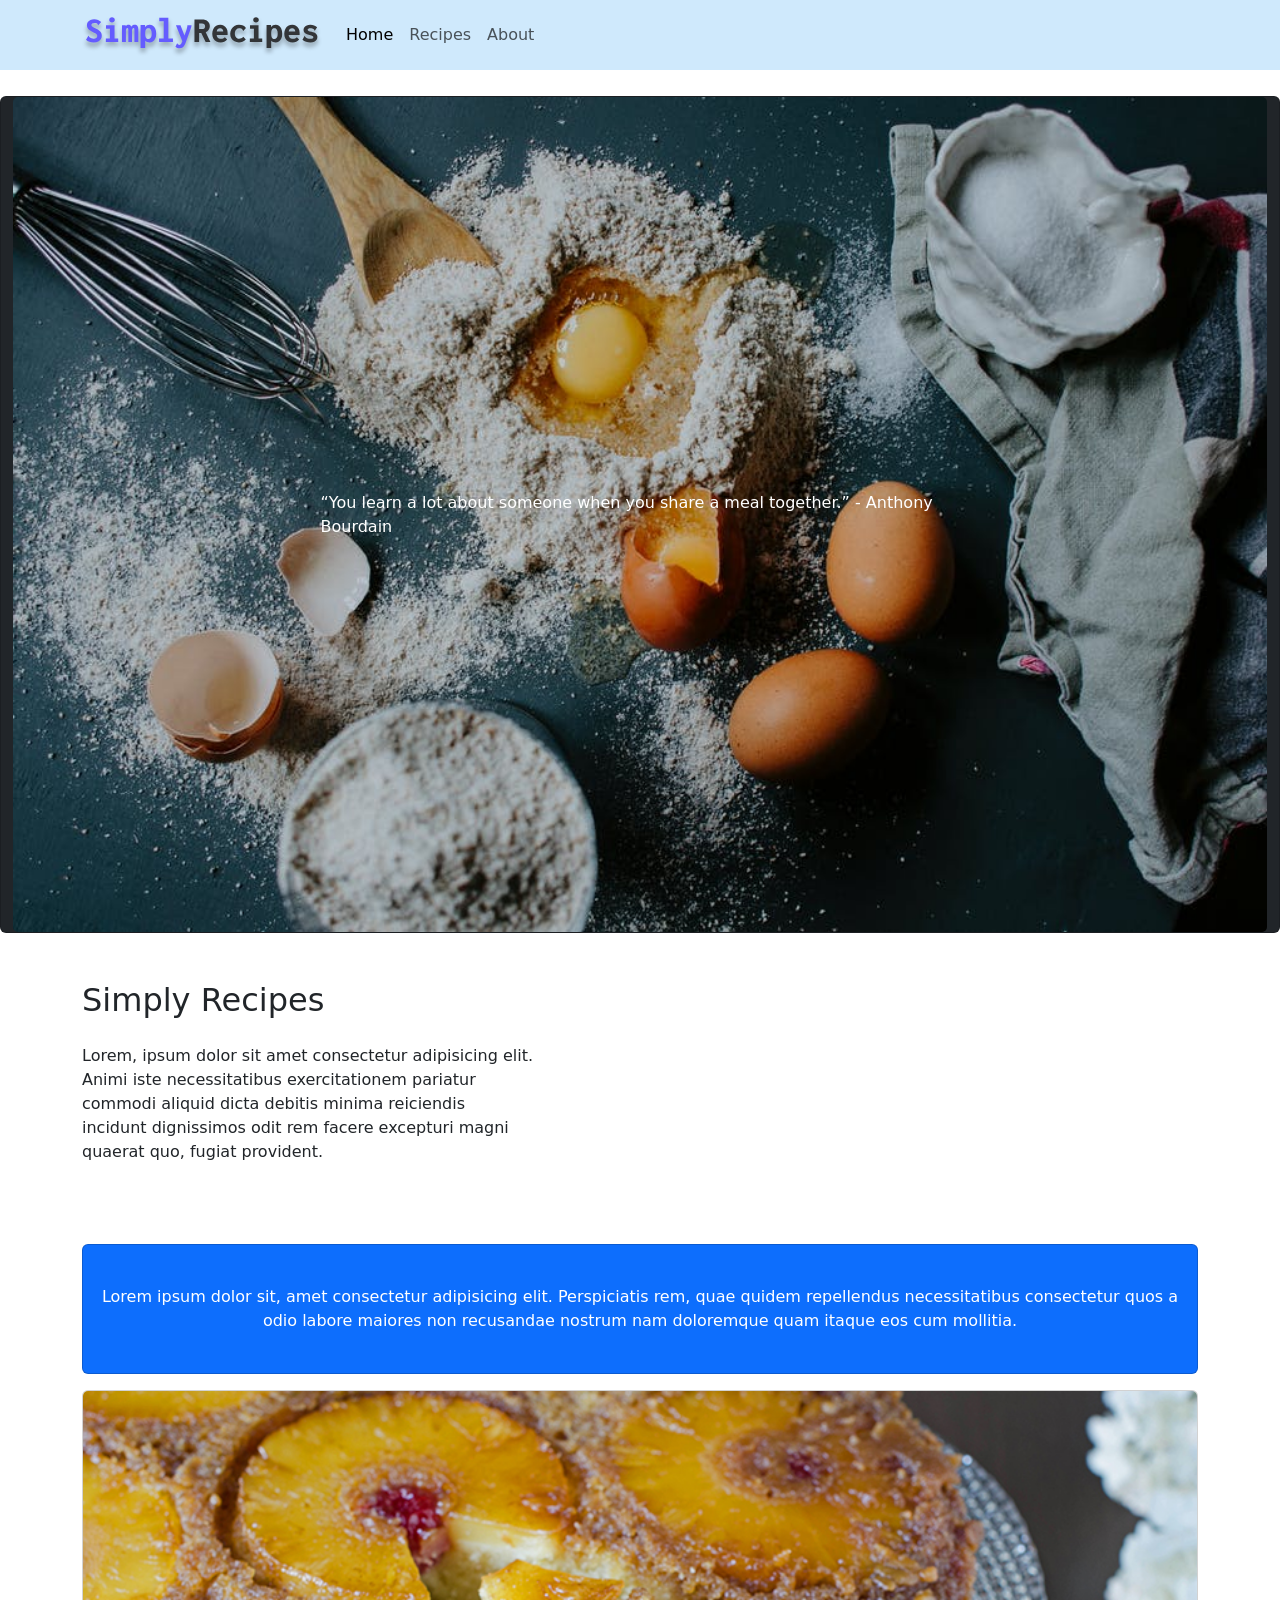
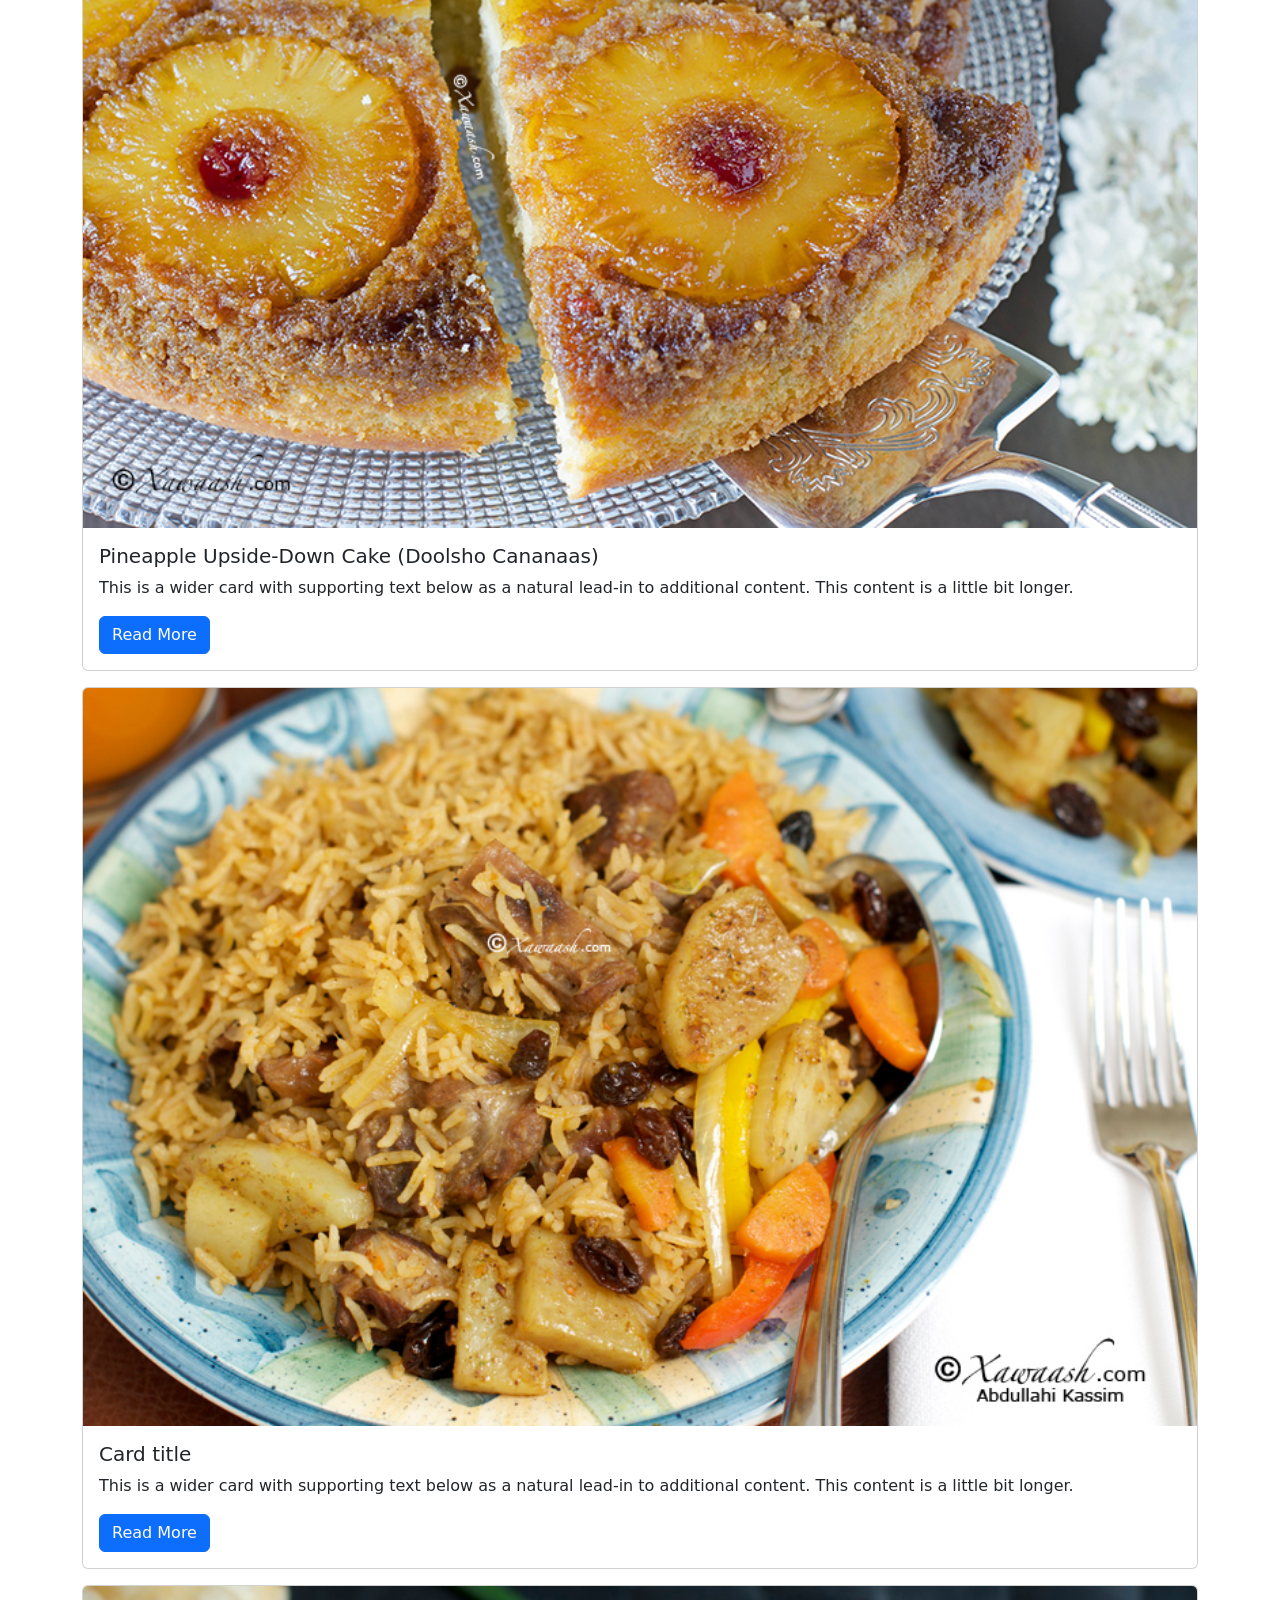
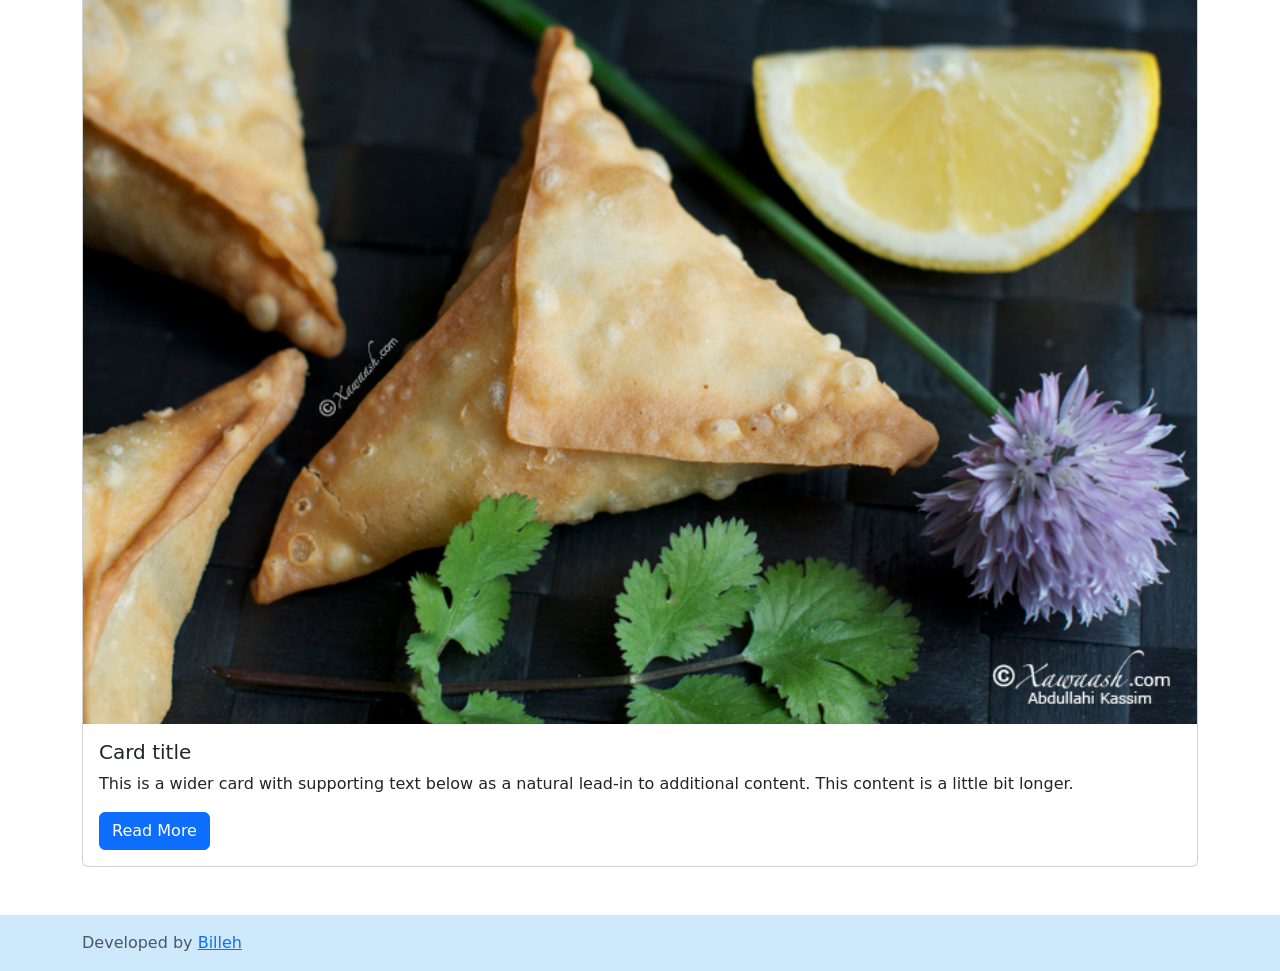
==== recipes.html @ ebd3b2db "Add files via upload" ====
<!DOCTYPE html>
<html lang="en">
<head>
    <meta charset="UTF-8">
    <meta http-equiv="X-UA-Compatible" content="IE=edge">
    <meta name="viewport" content="width=device-width, initial-scale=1.0">
    <title>Recipes</title>
    <link rel="icon" type="image/png" href="./images/favicon.ico">
    <link href="https://cdn.jsdelivr.net/npm/bootstrap@5.2.0/dist/css/bootstrap.min.css" rel="stylesheet" integrity="sha384-gH2yIJqKdNHPEq0n4Mqa/HGKIhSkIHeL5AyhkYV8i59U5AR6csBvApHHNl/vI1Bx" crossorigin="anonymous">
    <link rel="stylesheet" href="./css/style.css">
</head>
<body>
    <header>
        <nav class="navbar navbar-expand-lg fixed-top">
            <div class="container">
              <a class="navbar-brand" href="./index.html">
                <img src="./images/logo.svg" alt="logo">
              </a>
              <button class="navbar-toggler" type="button" data-bs-toggle="collapse" data-bs-target="#navbarTogglerDemo02" aria-controls="navbarTogglerDemo02" aria-expanded="false" aria-label="Toggle navigation">
                <span class="navbar-toggler-icon"></span>
              </button>
              <div class="collapse navbar-collapse" id="navbarTogglerDemo02">
                <ul class="navbar-nav me-auto mb-2 mb-lg-0">
                  <li class="nav-item">
                    <a class="nav-link active" aria-current="page" href="./index.html">Home</a>
                  </li>
                  <li class="nav-item">
                    <a class="nav-link" href="./recipes.html">Recipes</a>
                  </li>
                  <li class="nav-item">
                    <a class="nav-link" href="./about.html">About</a>
                  </li>
                </ul>
              </div>
            </div>
          </nav>  
    </header>
    <main class="my-5">
        <div class="container-fluid">
            <div class="row">
              <div class="card text-bg-dark mt-5">
                <img src="./images/main.jpeg" class="card-img" alt="flour and eggs">
                <div class="card-img-overlay">
                  <p class="card-text centered"> “You learn a lot about someone when you share a meal together.” - Anthony Bourdain</p>
                </div>
              </div>
            </div>
          </div>
          <div class="container">
              <div class="row">
                <div class="col-md-5">
                    <h2 class="mt-5">Simply Recipes</h2>
                    <p class="mt-4">
                        Lorem, ipsum dolor sit amet consectetur adipisicing elit. 
                        Animi iste necessitatibus exercitationem pariatur commodi 
                        aliquid dicta debitis minima reiciendis incidunt dignissimos odit
                        rem facere excepturi magni quaerat quo, fugiat provident.
                      </p>
                </div>
            </div>
            <div class="row mt-5">
                <div class="col">
                    <div class="bg-primary text-white my-3 py-4 card text-center">
                        <div class="card-body">
                        Lorem ipsum dolor sit, amet consectetur adipisicing elit. Perspiciatis 
                        rem, quae quidem repellendus necessitatibus consectetur quos a odio labore 
                        maiores non recusandae nostrum nam doloremque quam itaque eos cum mollitia.
                        </div>
                    </div>
                </div>
            </div>
              <div class="card mb-3">
                <img src="./images/recipes/receipe-1/Pineapple-Upside-Down-Cake-1-Somali-Food-Blog.jpg" class="card-img-top" alt="Pineapple Upside-Down Cake">
                <div class="card-body">
                  <h5 class="card-title">Pineapple Upside-Down Cake (Doolsho Cananaas)</h5>
                  <p class="card-text">This is a wider card with supporting text below as a natural lead-in to additional content. This content is a little bit longer.</p>
                  <div>
                    <a href="./receipe1.html"><button type="button" class="btn btn-primary">Read More</button></a>
                  </div>
                </div>
              </div>
                <div class="card mb-3">
                  <img src="./images/recipes/receipe-2/Iskukaris-1.jpg" class="card-img-top" alt="One-pot Rice & Goat Meat">
                  <div class="card-body">
                    <h5 class="card-title">Card title</h5>
                    <p class="card-text">This is a wider card with supporting text below as a natural lead-in to additional content. This content is a little bit longer.</p>
                    <div>
                      <a href="./recipes2.html"><button type="button" class="btn btn-primary">Read More</button></a>
                  </div>
                </div>
              </div>
                  <div class="card mb-3">
                    <img src="./images/recipes/receipe-3/Sambuus-9.jpg" class="card-img-top" alt="Samosas">
                    <div class="card-body">
                      <h5 class="card-title">Card title</h5>
                      <p class="card-text">This is a wider card with supporting text below as a natural lead-in to additional content. This content is a little bit longer.</p>
                      <div class="">
                        <a href="./recipes3.html"><button type="button" class="btn btn-primary">Read More</button></a>
                    </div>
                  </div>
                </div>
        </div>
    </main>
    <footer class="footer mt-auto py-3">
      <div class="container">
        <span class="text-muted">Developed by <a href="https://github.com/scegob" target="_blank">Billeh</a></span>
      </div>
    </footer>
    <script src="https://cdn.jsdelivr.net/npm/bootstrap@5.2.0/dist/js/bootstrap.bundle.min.js" integrity="sha384-A3rJD856KowSb7dwlZdYEkO39Gagi7vIsF0jrRAoQmDKKtQBHUuLZ9AsSv4jD4Xa" crossorigin="anonymous"></script>
</body>
</html>
---- css/style.css ----
nav.navbar {
    background-color: #cfe9fc;
}

footer {
    background-color: #cfe9fc;
}

.centered {
    position: absolute;
    top: 50%;
    left: 50%;
    transform: translate(-50%, -50%);
  }
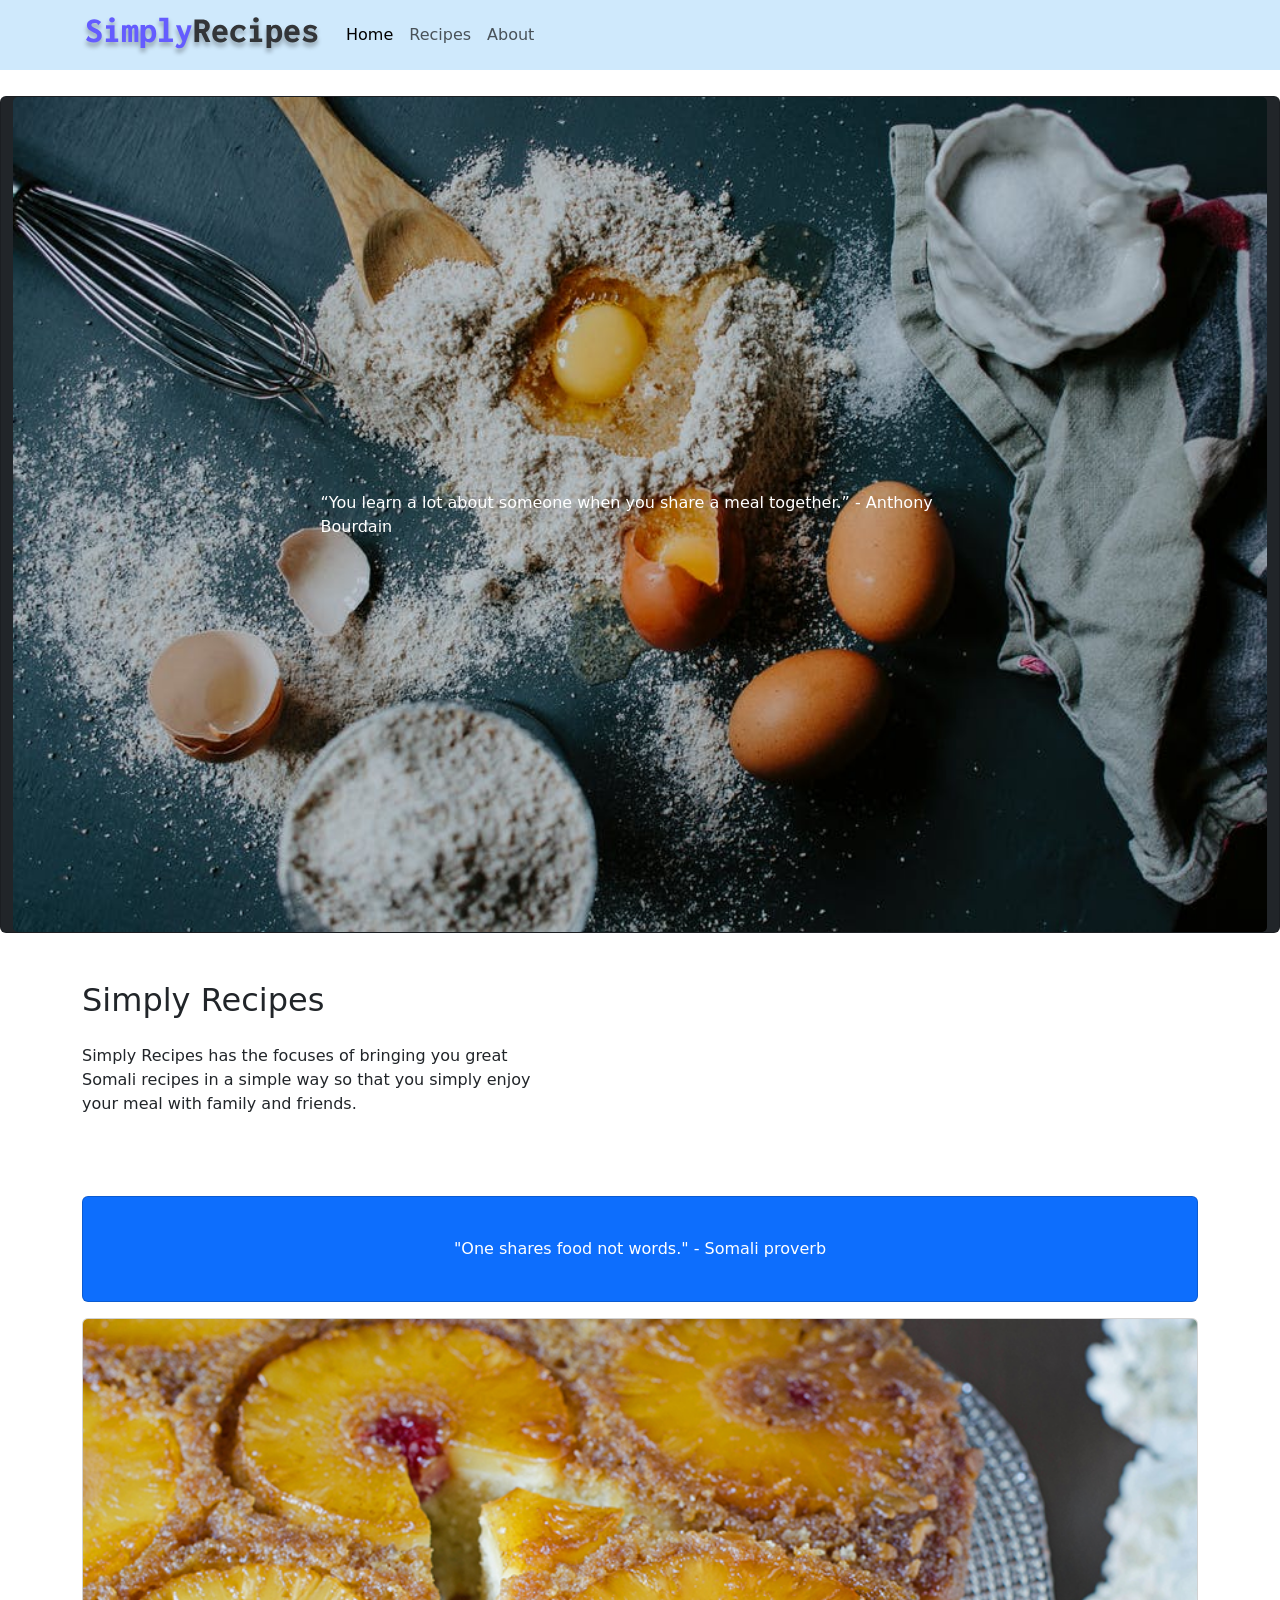
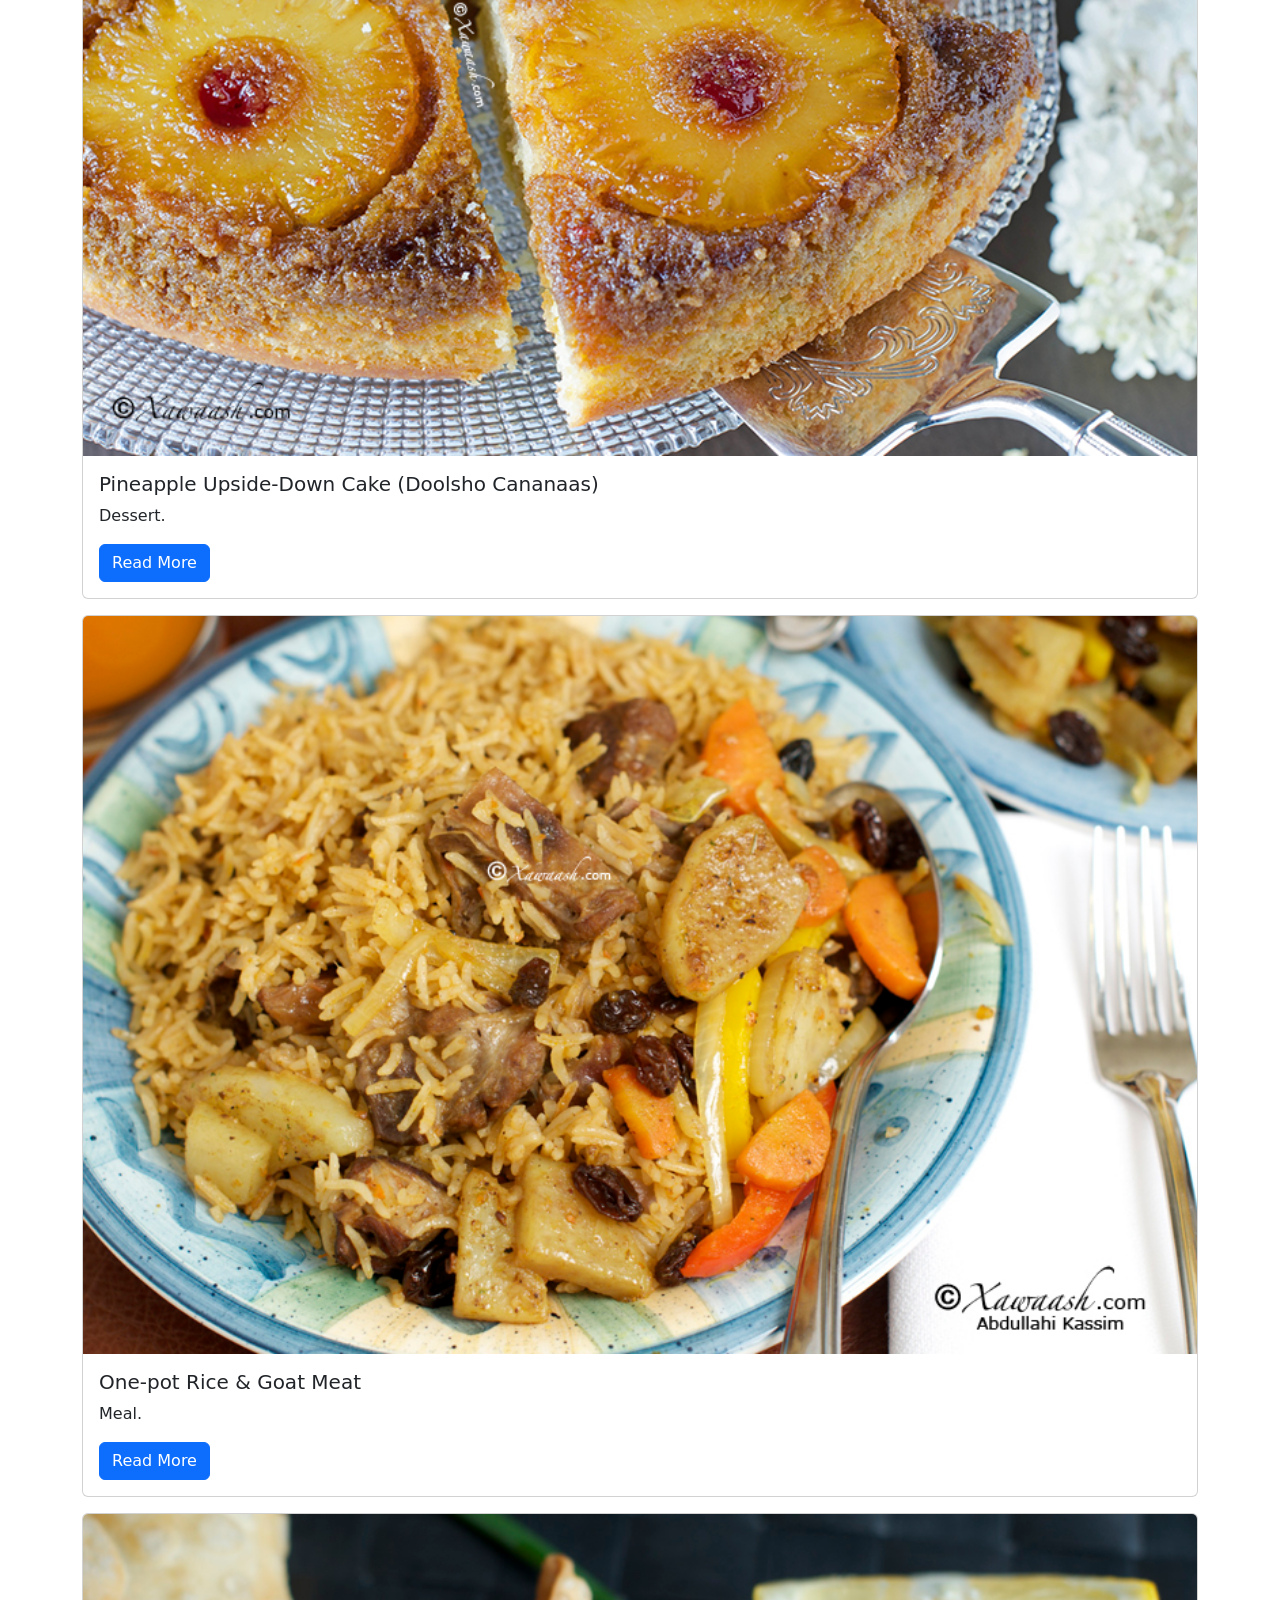
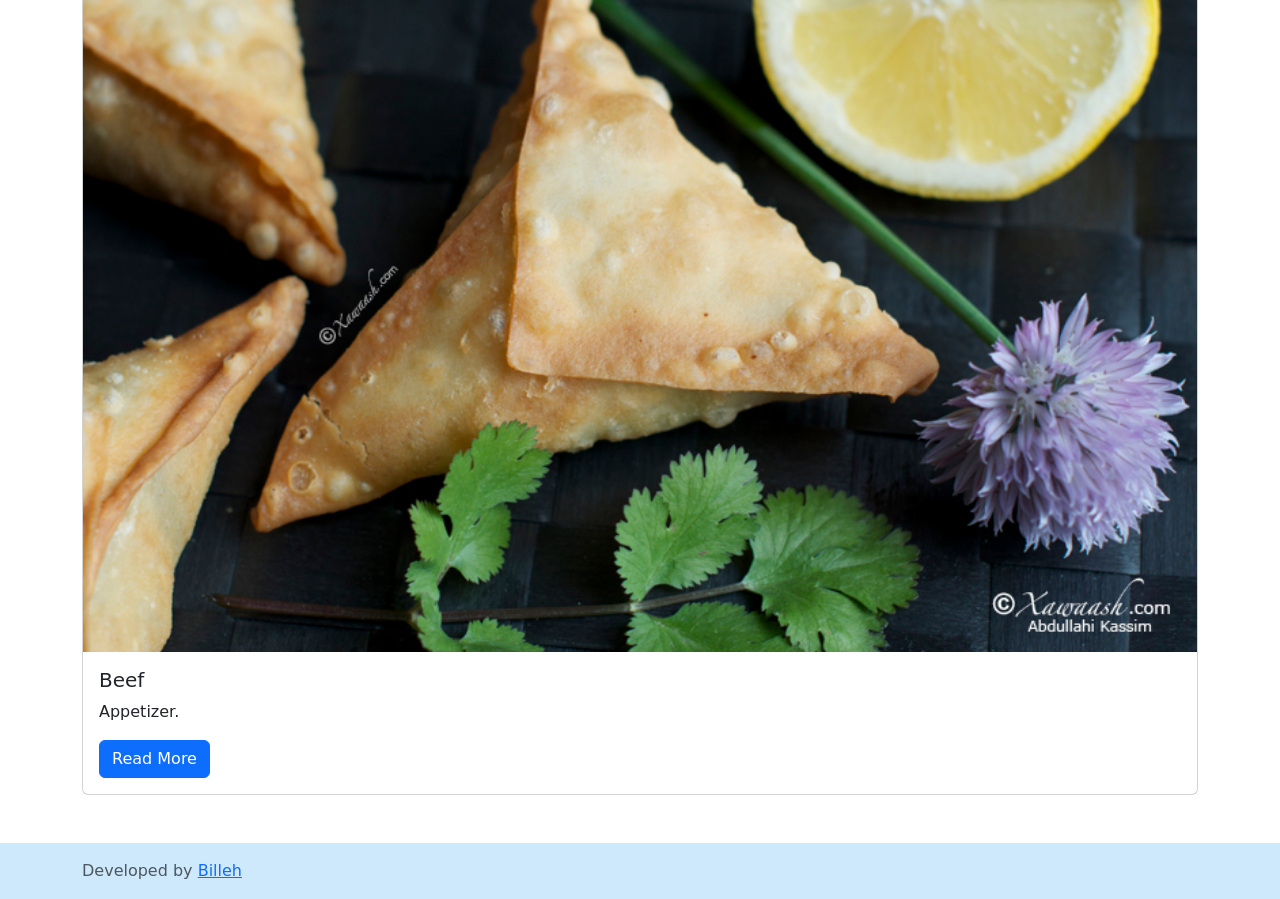
==== commit a85e99f5: "Add files via upload" ====
--- a/recipes.html
+++ b/recipes.html
@@ -51,10 +51,8 @@
                 <div class="col-md-5">
                     <h2 class="mt-5">Simply Recipes</h2>
                     <p class="mt-4">
-                        Lorem, ipsum dolor sit amet consectetur adipisicing elit. 
-                        Animi iste necessitatibus exercitationem pariatur commodi 
-                        aliquid dicta debitis minima reiciendis incidunt dignissimos odit
-                        rem facere excepturi magni quaerat quo, fugiat provident.
+                        Simply Recipes has the focuses of bringing you great Somali recipes in a simple way so that you
+                        simply enjoy your meal with family and friends.
                       </p>
                 </div>
             </div>
@@ -62,9 +60,7 @@
                 <div class="col">
                     <div class="bg-primary text-white my-3 py-4 card text-center">
                         <div class="card-body">
-                        Lorem ipsum dolor sit, amet consectetur adipisicing elit. Perspiciatis 
-                        rem, quae quidem repellendus necessitatibus consectetur quos a odio labore 
-                        maiores non recusandae nostrum nam doloremque quam itaque eos cum mollitia.
+                          "One shares food not words." - Somali proverb
                         </div>
                     </div>
                 </div>
@@ -73,7 +69,7 @@
                 <img src="./images/recipes/receipe-1/Pineapple-Upside-Down-Cake-1-Somali-Food-Blog.jpg" class="card-img-top" alt="Pineapple Upside-Down Cake">
                 <div class="card-body">
                   <h5 class="card-title">Pineapple Upside-Down Cake (Doolsho Cananaas)</h5>
-                  <p class="card-text">This is a wider card with supporting text below as a natural lead-in to additional content. This content is a little bit longer.</p>
+                  <p class="card-text">Dessert.</p>
                   <div>
                     <a href="./receipe1.html"><button type="button" class="btn btn-primary">Read More</button></a>
                   </div>
@@ -82,8 +78,8 @@
                 <div class="card mb-3">
                   <img src="./images/recipes/receipe-2/Iskukaris-1.jpg" class="card-img-top" alt="One-pot Rice & Goat Meat">
                   <div class="card-body">
-                    <h5 class="card-title">Card title</h5>
-                    <p class="card-text">This is a wider card with supporting text below as a natural lead-in to additional content. This content is a little bit longer.</p>
+                    <h5 class="card-title">One-pot Rice & Goat Meat</h5>
+                    <p class="card-text">Meal.</p>
                     <div>
                       <a href="./recipes2.html"><button type="button" class="btn btn-primary">Read More</button></a>
                   </div>
@@ -92,8 +88,8 @@
                   <div class="card mb-3">
                     <img src="./images/recipes/receipe-3/Sambuus-9.jpg" class="card-img-top" alt="Samosas">
                     <div class="card-body">
-                      <h5 class="card-title">Card title</h5>
-                      <p class="card-text">This is a wider card with supporting text below as a natural lead-in to additional content. This content is a little bit longer.</p>
+                      <h5 class="card-title">Beef</h5>
+                      <p class="card-text">Appetizer.</p>
                       <div class="">
                         <a href="./recipes3.html"><button type="button" class="btn btn-primary">Read More</button></a>
                     </div>
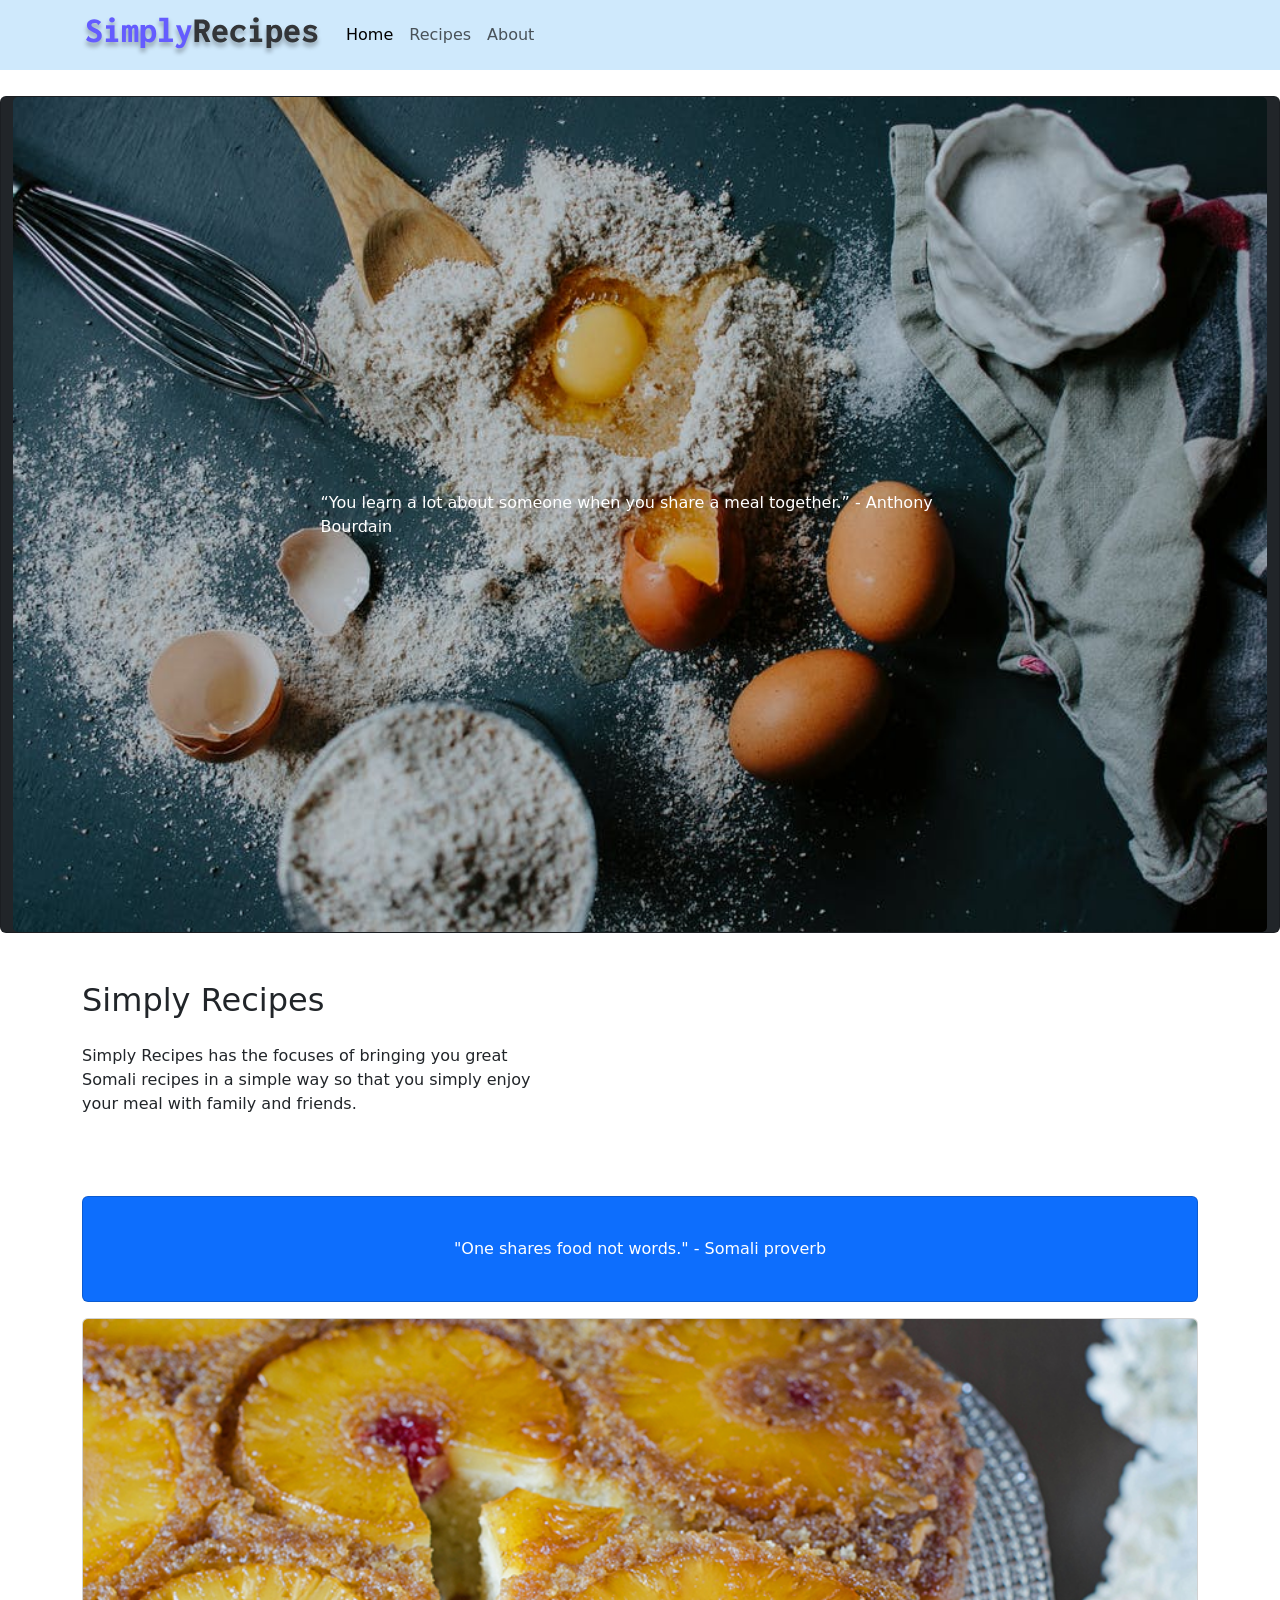
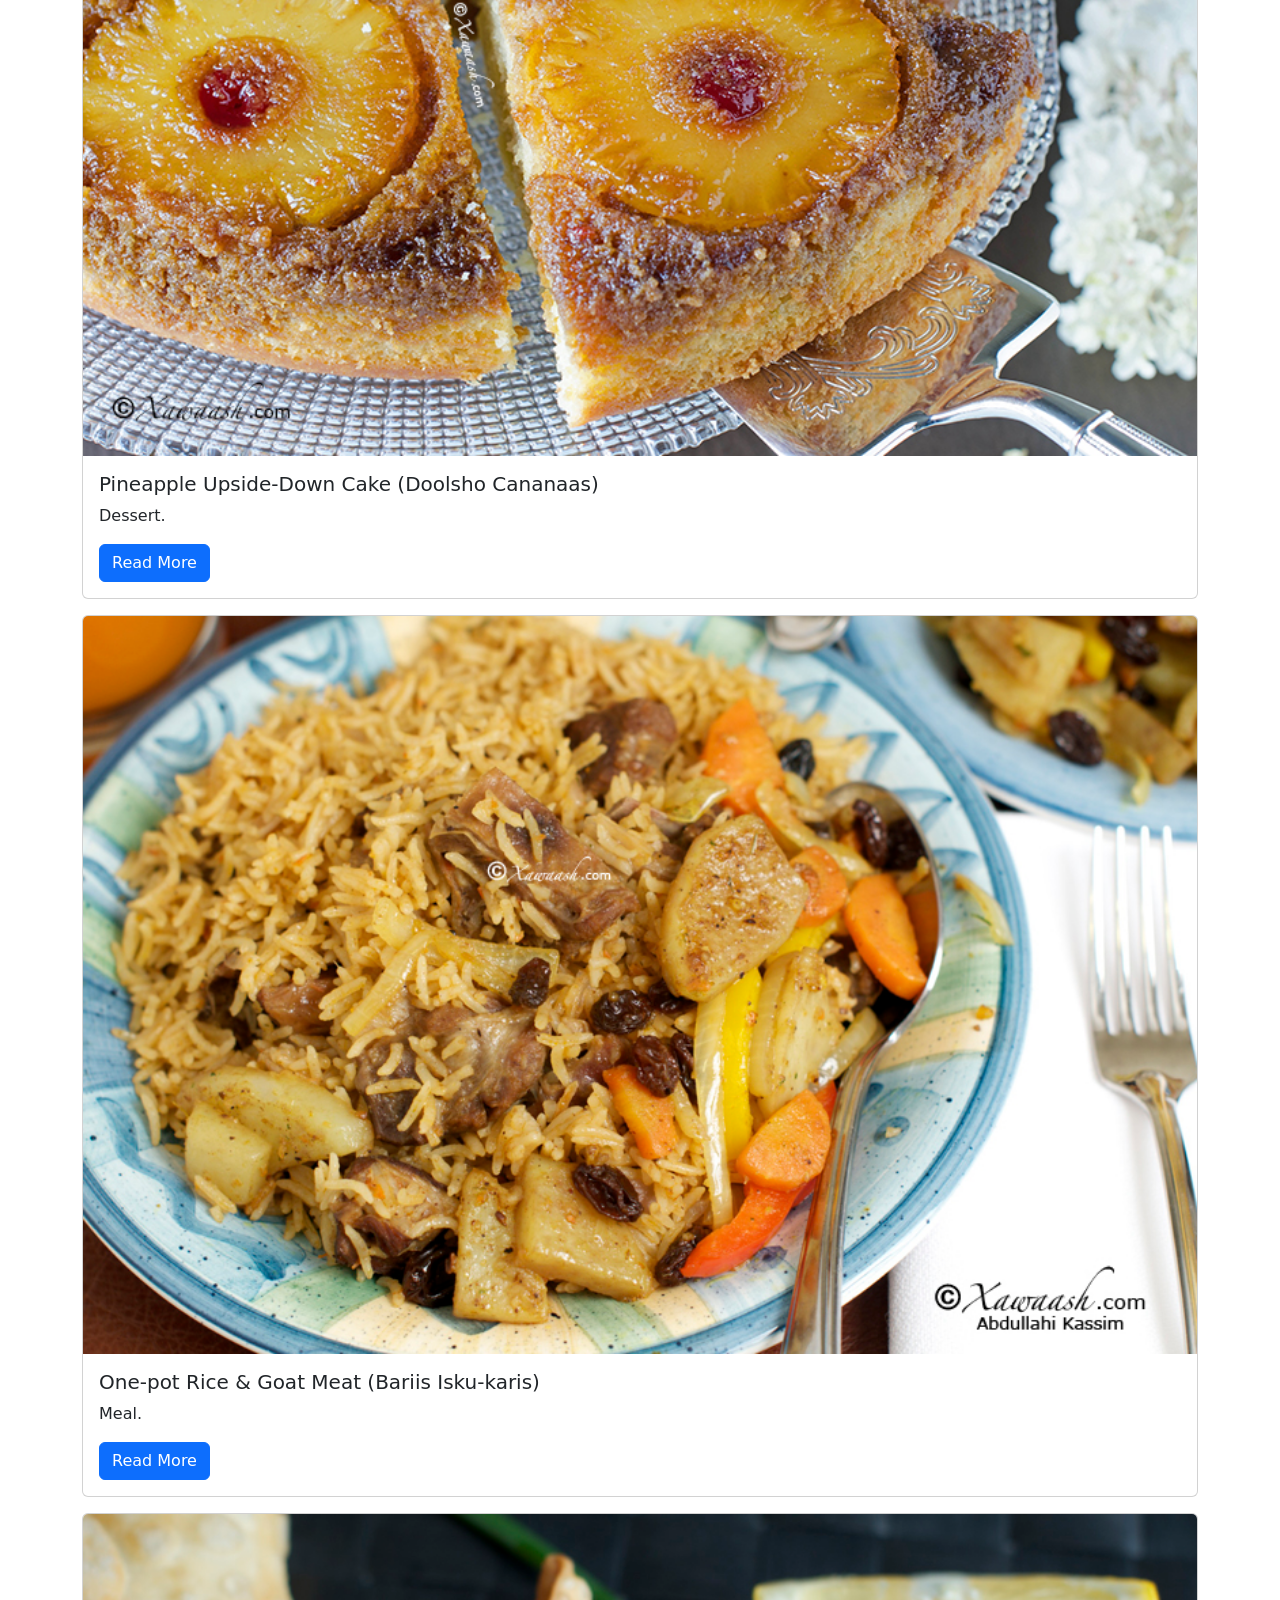
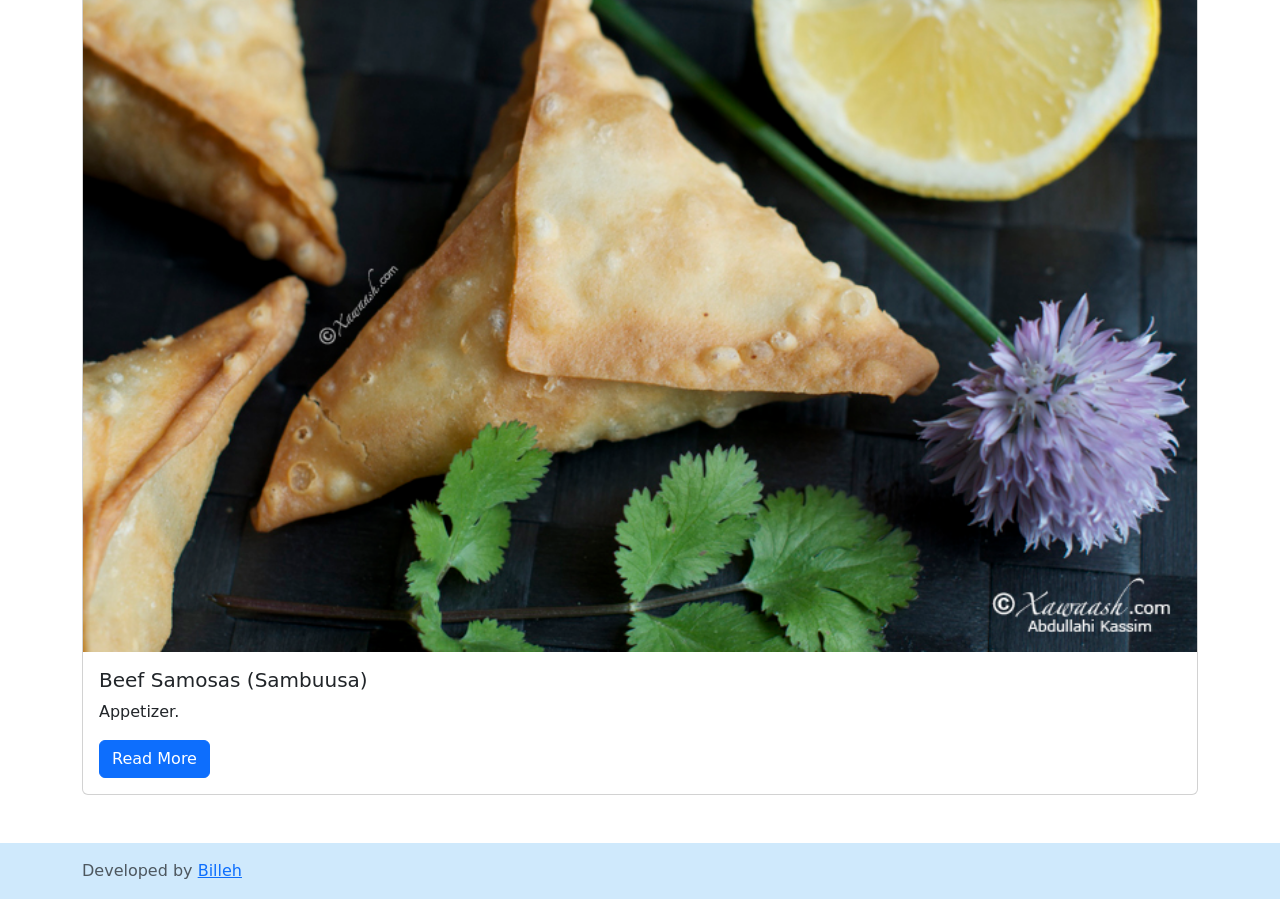
==== commit 39e9caf4: "Update recipes.html" ====
--- a/recipes.html
+++ b/recipes.html
@@ -78,7 +78,7 @@
                 <div class="card mb-3">
                   <img src="./images/recipes/receipe-2/Iskukaris-1.jpg" class="card-img-top" alt="One-pot Rice & Goat Meat">
                   <div class="card-body">
-                    <h5 class="card-title">One-pot Rice & Goat Meat</h5>
+                    <h5 class="card-title">One-pot Rice & Goat Meat (Bariis Isku-karis)</h5>
                     <p class="card-text">Meal.</p>
                     <div>
                       <a href="./recipes2.html"><button type="button" class="btn btn-primary">Read More</button></a>
@@ -88,7 +88,7 @@
                   <div class="card mb-3">
                     <img src="./images/recipes/receipe-3/Sambuus-9.jpg" class="card-img-top" alt="Samosas">
                     <div class="card-body">
-                      <h5 class="card-title">Beef</h5>
+                      <h5 class="card-title">Beef Samosas (Sambuusa)</h5>
                       <p class="card-text">Appetizer.</p>
                       <div class="">
                         <a href="./recipes3.html"><button type="button" class="btn btn-primary">Read More</button></a>
@@ -104,4 +104,4 @@
     </footer>
     <script src="https://cdn.jsdelivr.net/npm/bootstrap@5.2.0/dist/js/bootstrap.bundle.min.js" integrity="sha384-A3rJD856KowSb7dwlZdYEkO39Gagi7vIsF0jrRAoQmDKKtQBHUuLZ9AsSv4jD4Xa" crossorigin="anonymous"></script>
 </body>
-</html>+</html>
